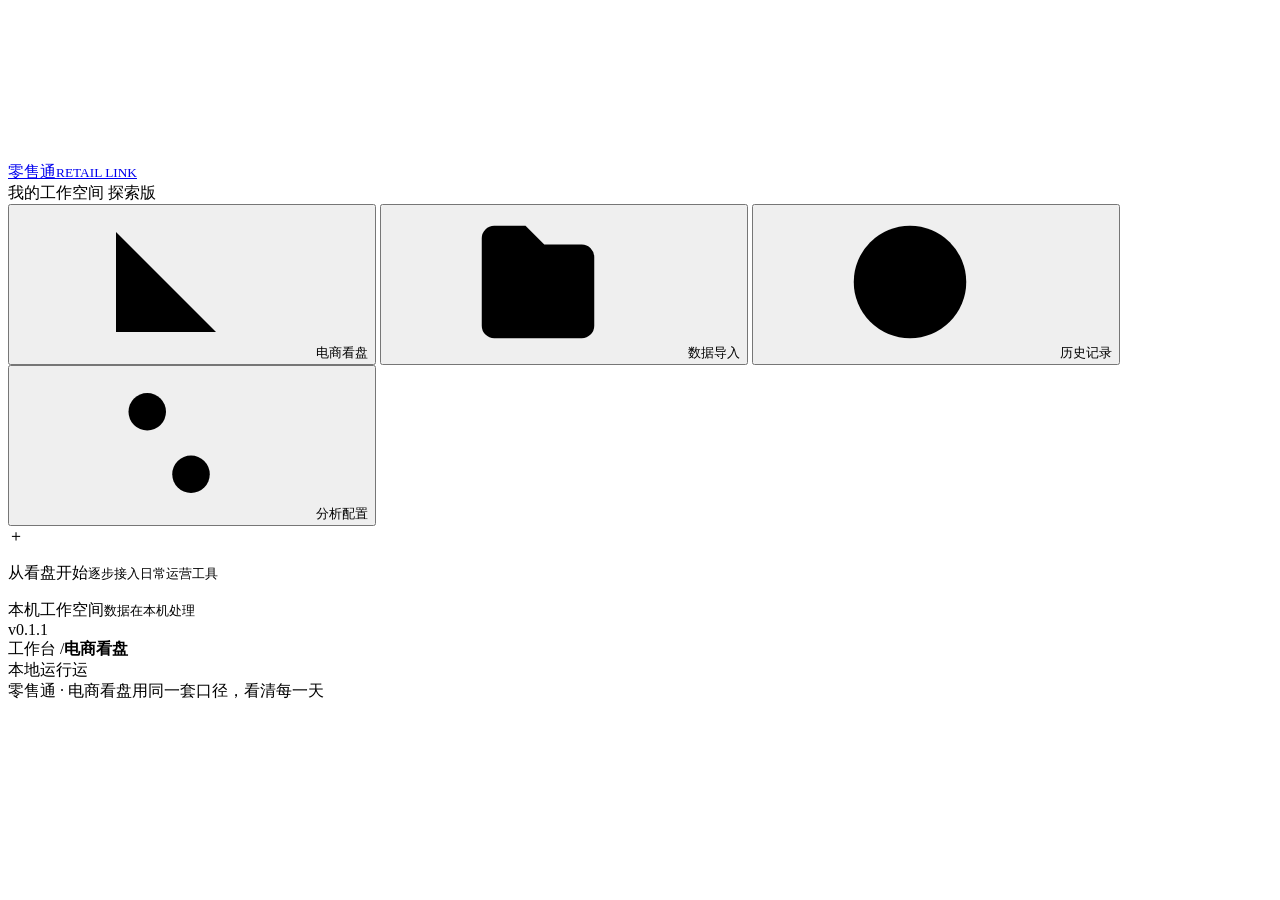
==== web/index.html @ 068721f4 "Initial Retail Link project" ====
<!doctype html>
<html lang="zh-CN">
<head>
  <meta charset="utf-8">
  <meta name="viewport" content="width=device-width,initial-scale=1">
  <meta name="theme-color" content="#151929">
  <title>电商看盘 · 零售通</title>
  <link rel="stylesheet" href="/styles.css">
  <link rel="stylesheet" href="/daily.css">
  <link rel="stylesheet" href="/ui-foundation.css">
  <link rel="stylesheet" href="/appearance.css">
  <script src="/appearance.js"></script>
</head>
<body>
  <svg class="svg-sprite" xmlns="http://www.w3.org/2000/svg" aria-hidden="true">
    <symbol id="i-grid" viewBox="0 0 24 24"><rect x="3.5" y="3.5" width="6" height="6" rx="1.5"/><rect x="14.5" y="3.5" width="6" height="6" rx="1.5"/><rect x="3.5" y="14.5" width="6" height="6" rx="1.5"/><rect x="14.5" y="14.5" width="6" height="6" rx="1.5"/></symbol>
    <symbol id="i-chart" viewBox="0 0 24 24"><path d="M4 4v16h16M8 14v3m5-8v8m5-12v12"/></symbol>
    <symbol id="i-file" viewBox="0 0 24 24"><path d="M14 3H6a2 2 0 0 0-2 2v14a2 2 0 0 0 2 2h12a2 2 0 0 0 2-2V9z"/><path d="M14 3v6h6M8 13h8m-8 4h5"/></symbol>
    <symbol id="i-folder" viewBox="0 0 24 24"><path d="M3 7V5a2 2 0 0 1 2-2h5l3 3h6a2 2 0 0 1 2 2v11a2 2 0 0 1-2 2H5a2 2 0 0 1-2-2V7z"/></symbol>
    <symbol id="i-settings" viewBox="0 0 24 24"><path d="M4 7h16M4 17h16"/><circle cx="9" cy="7" r="3"/><circle cx="16" cy="17" r="3"/></symbol>
    <symbol id="i-upload" viewBox="0 0 24 24"><path d="M12 16V3m-5 5 5-5 5 5M4 15v4a2 2 0 0 0 2 2h12a2 2 0 0 0 2-2v-4"/></symbol>
    <symbol id="i-download" viewBox="0 0 24 24"><path d="M12 3v13m-5-5 5 5 5-5M4 15v4a2 2 0 0 0 2 2h12a2 2 0 0 0 2-2v-4"/></symbol>
    <symbol id="i-arrow" viewBox="0 0 24 24"><path d="M5 12h14m-6-6 6 6-6 6"/></symbol>
    <symbol id="i-chevron" viewBox="0 0 24 24"><path d="m9 5 7 7-7 7"/></symbol>
    <symbol id="i-search" viewBox="0 0 24 24"><circle cx="10.5" cy="10.5" r="6.5"/><path d="m16 16 5 5"/></symbol>
    <symbol id="i-box" viewBox="0 0 24 24"><path d="m12 3 9 5v9l-9 5-9-5V8zM3 8l9 5 9-5M12 13v9M7.5 5.5l9 5"/></symbol>
    <symbol id="i-truck" viewBox="0 0 24 24"><path d="M2 5h12v12H2zM14 9h4l4 4v4h-8"/><circle cx="6" cy="18" r="2"/><circle cx="18" cy="18" r="2"/></symbol>
    <symbol id="i-alert" viewBox="0 0 24 24"><path d="m10.3 4.1-8 14A2 2 0 0 0 4 21h16a2 2 0 0 0 1.7-2.9l-8-14a2 2 0 0 0-3.4 0zM12 9v4m0 4h.01"/></symbol>
    <symbol id="i-check" viewBox="0 0 24 24"><path d="m5 12 4 4L19 6"/></symbol>
    <symbol id="i-close" viewBox="0 0 24 24"><path d="m6 6 12 12M6 18 18 6"/></symbol>
    <symbol id="i-refresh" viewBox="0 0 24 24"><path d="M20 7v5h-5M4 17v-5h5"/><path d="M6.2 7a7 7 0 0 1 11.5-1L20 9M4 15l2.3 3A7 7 0 0 0 18 17"/></symbol>
    <symbol id="i-info" viewBox="0 0 24 24"><circle cx="12" cy="12" r="9"/><path d="M12 11v6m0-10h.01"/></symbol>
    <symbol id="i-edit" viewBox="0 0 24 24"><path d="m16 3 5 5-12 12-6 1 1-6zM13 6l5 5"/></symbol>
    <symbol id="i-clock" viewBox="0 0 24 24"><circle cx="12" cy="12" r="9"/><path d="M12 7v5l3 2"/></symbol>
    <symbol id="i-bolt" viewBox="0 0 24 24"><path d="m13 2-9 12h7l-1 8 10-13h-8z"/></symbol>
    <symbol id="i-table" viewBox="0 0 24 24"><rect x="3" y="4" width="18" height="16" rx="2"/><path d="M3 9h18M9 9v11m6-11v11"/></symbol>
  </svg>
  <aside class="sidebar">
    <a class="brand" href="/" aria-label="零售通首页"><span class="brand-mark"><span></span><span></span><span></span></span><span>零售通<small>RETAIL LINK</small></span></a>
    <div class="workspace-label">我的工作空间 <span>探索版</span></div>
    <nav aria-label="主导航">
      <button class="nav-item active" data-nav="dashboard" aria-label="电商看盘"><svg class="icon"><use href="#i-chart"/></svg><span>电商看盘</span><span class="nav-dot"></span></button>
      <button class="nav-item" data-action="open-import" aria-label="数据导入"><svg class="icon"><use href="#i-folder"/></svg><span>数据导入</span></button>
      <button class="nav-item" data-action="open-history" aria-label="历史记录"><svg class="icon"><use href="#i-clock"/></svg><span>历史记录</span></button>
      <button class="nav-item" data-action="open-config" aria-label="分析配置"><svg class="icon"><use href="#i-settings"/></svg><span>分析配置</span></button>
    </nav>
    <div class="sidebar-note"><span class="note-symbol">＋</span><p>从看盘开始<small>逐步接入日常运营工具</small></p></div>
    <div class="sidebar-footer"><span class="local-dot"></span><div>本机工作空间<small>数据在本机处理</small></div><span class="version">v0.1.1</span></div>
  </aside>
  <div class="app-shell">
    <header class="topbar"><div class="breadcrumb">工作台 <span>/</span><strong>电商看盘</strong></div><div class="topbar-right"><span class="local-status"><i></i> 本地运行</span><span class="avatar">运</span></div></header>
    <main id="app" tabindex="-1"></main>
    <footer class="page-footer"><span>零售通 · 电商看盘</span><span>用同一套口径，看清每一天</span></footer>
  </div>
  <input type="file" id="file-input" accept=".xlsx,.xlsm" hidden>
  <div id="modal-root"></div><div id="drawer-root"></div>
  <div id="drag-overlay" hidden><div><svg class="icon"><use href="#i-upload"/></svg><h2>松开文件，开始分析</h2><p>支持 .xlsx 和 .xlsm 工作簿</p></div></div>
  <div id="busy-overlay" hidden aria-live="polite"><div class="busy-card"><div class="spinner"></div><strong id="busy-label">正在分析工作簿</strong><span>整理数据与计算指标，请稍候</span></div></div>
  <div id="toast-root" aria-live="polite"></div>
  <script type="module" src="/app.js"></script>
  <script defer src="/daily.js"></script>
</body>
</html>
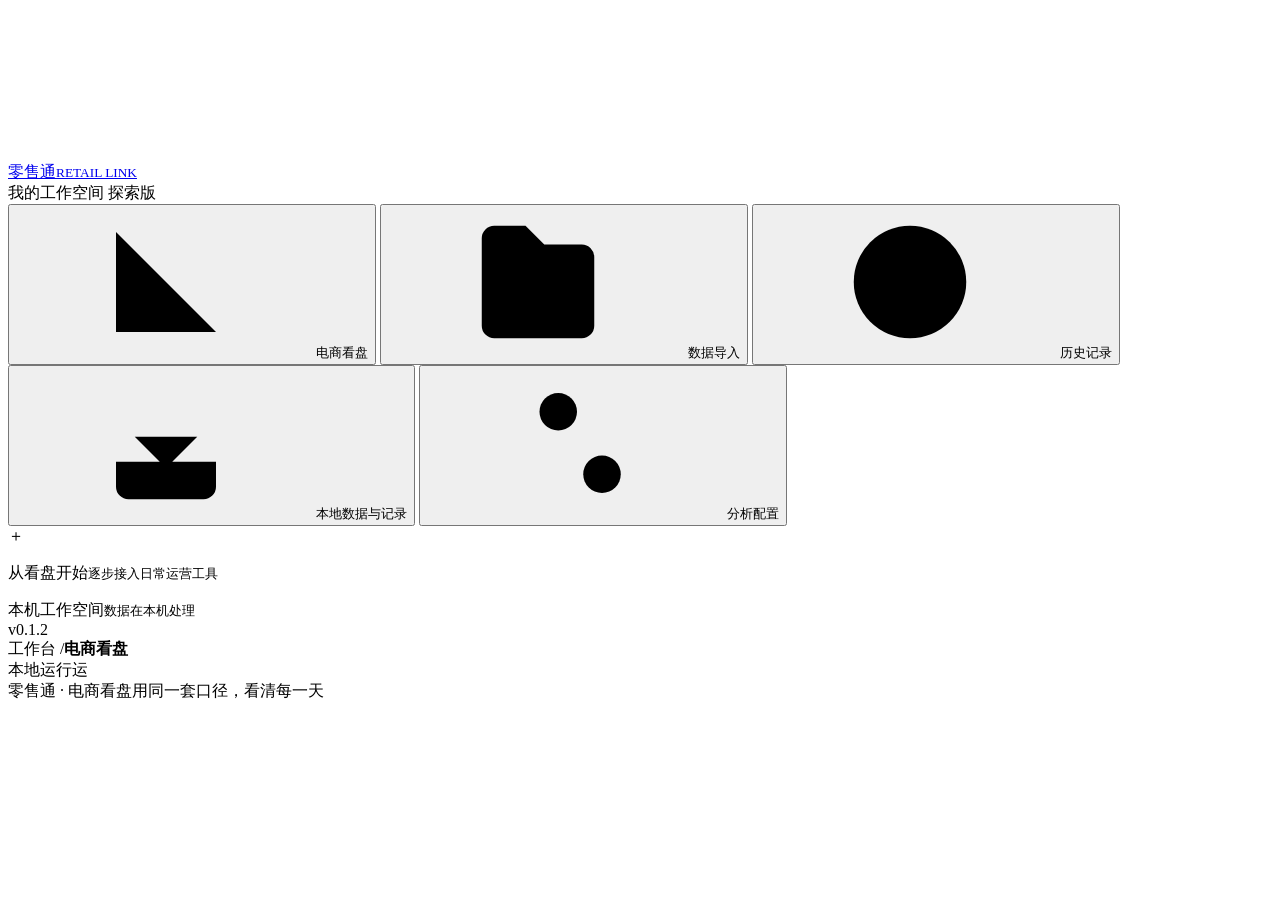
==== commit f3495c24: "Add verified Excel export, file rollback and local data migration" ====
--- a/web/index.html
+++ b/web/index.html
@@ -42,10 +42,11 @@
       <button class="nav-item active" data-nav="dashboard" aria-label="电商看盘"><svg class="icon"><use href="#i-chart"/></svg><span>电商看盘</span><span class="nav-dot"></span></button>
       <button class="nav-item" data-action="open-import" aria-label="数据导入"><svg class="icon"><use href="#i-folder"/></svg><span>数据导入</span></button>
       <button class="nav-item" data-action="open-history" aria-label="历史记录"><svg class="icon"><use href="#i-clock"/></svg><span>历史记录</span></button>
+      <button class="nav-item" data-action="open-data-tools" aria-label="本地数据与记录"><svg class="icon"><use href="#i-download"/></svg><span>本地数据与记录</span></button>
       <button class="nav-item" data-action="open-config" aria-label="分析配置"><svg class="icon"><use href="#i-settings"/></svg><span>分析配置</span></button>
     </nav>
     <div class="sidebar-note"><span class="note-symbol">＋</span><p>从看盘开始<small>逐步接入日常运营工具</small></p></div>
-    <div class="sidebar-footer"><span class="local-dot"></span><div>本机工作空间<small>数据在本机处理</small></div><span class="version">v0.1.1</span></div>
+    <div class="sidebar-footer"><span class="local-dot"></span><div>本机工作空间<small>数据在本机处理</small></div><span class="version">v0.1.2</span></div>
   </aside>
   <div class="app-shell">
     <header class="topbar"><div class="breadcrumb">工作台 <span>/</span><strong>电商看盘</strong></div><div class="topbar-right"><span class="local-status"><i></i> 本地运行</span><span class="avatar">运</span></div></header>
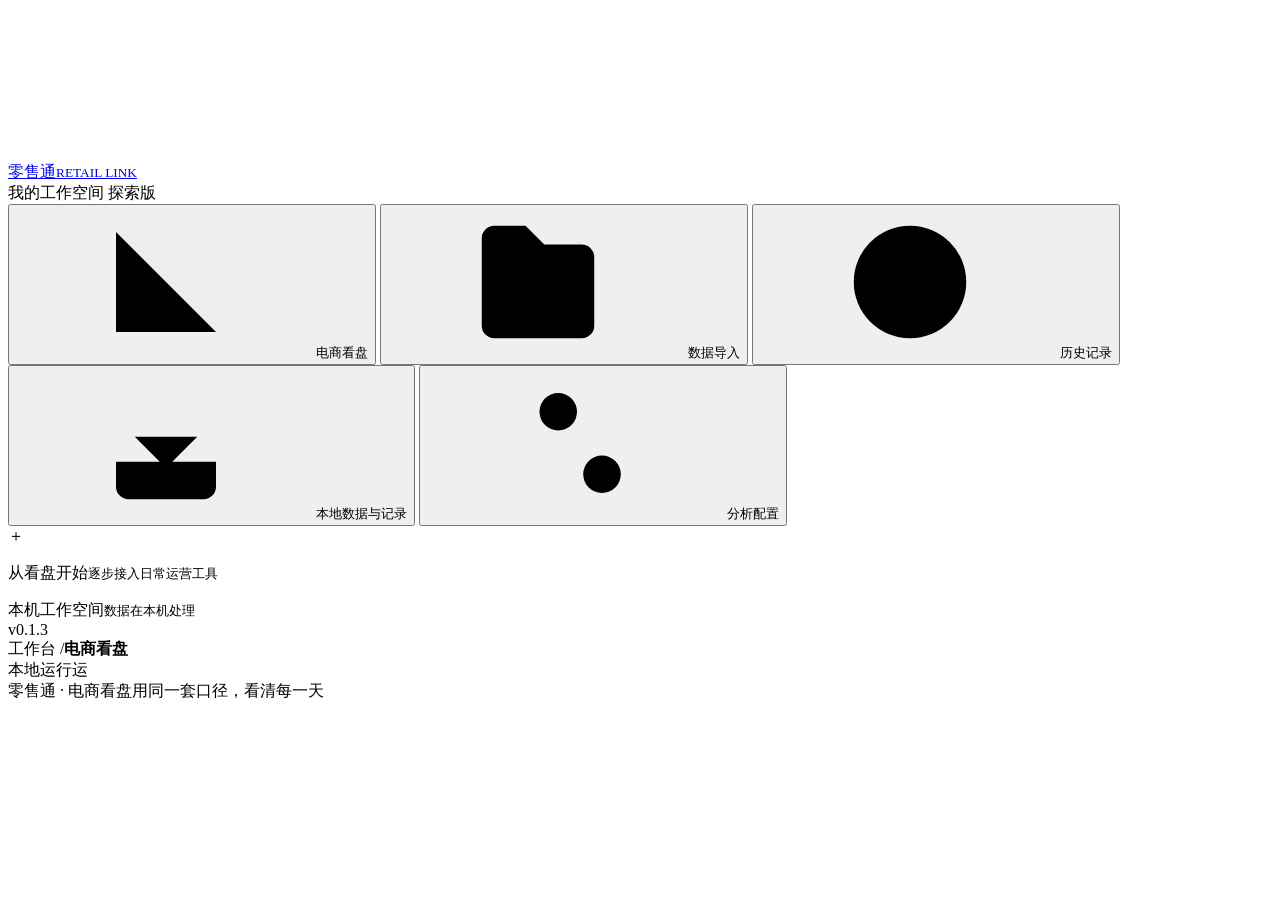
==== commit d1b6a824: "Add reviewed multi-file imports and persistent format baselines" ====
--- a/web/index.html
+++ b/web/index.html
@@ -7,6 +7,7 @@
   <title>电商看盘 · 零售通</title>
   <link rel="stylesheet" href="/styles.css">
   <link rel="stylesheet" href="/daily.css">
+  <link rel="stylesheet" href="/dataset.css">
   <link rel="stylesheet" href="/ui-foundation.css">
   <link rel="stylesheet" href="/appearance.css">
   <script src="/appearance.js"></script>
@@ -46,19 +47,20 @@
       <button class="nav-item" data-action="open-config" aria-label="分析配置"><svg class="icon"><use href="#i-settings"/></svg><span>分析配置</span></button>
     </nav>
     <div class="sidebar-note"><span class="note-symbol">＋</span><p>从看盘开始<small>逐步接入日常运营工具</small></p></div>
-    <div class="sidebar-footer"><span class="local-dot"></span><div>本机工作空间<small>数据在本机处理</small></div><span class="version">v0.1.2</span></div>
+    <div class="sidebar-footer"><span class="local-dot"></span><div>本机工作空间<small>数据在本机处理</small></div><span class="version">v0.1.3</span></div>
   </aside>
   <div class="app-shell">
     <header class="topbar"><div class="breadcrumb">工作台 <span>/</span><strong>电商看盘</strong></div><div class="topbar-right"><span class="local-status"><i></i> 本地运行</span><span class="avatar">运</span></div></header>
     <main id="app" tabindex="-1"></main>
     <footer class="page-footer"><span>零售通 · 电商看盘</span><span>用同一套口径，看清每一天</span></footer>
   </div>
-  <input type="file" id="file-input" accept=".xlsx,.xlsm" hidden>
+  <input type="file" id="file-input" accept=".xlsx,.xlsm" multiple hidden>
   <div id="modal-root"></div><div id="drawer-root"></div>
   <div id="drag-overlay" hidden><div><svg class="icon"><use href="#i-upload"/></svg><h2>松开文件，开始分析</h2><p>支持 .xlsx 和 .xlsm 工作簿</p></div></div>
   <div id="busy-overlay" hidden aria-live="polite"><div class="busy-card"><div class="spinner"></div><strong id="busy-label">正在分析工作簿</strong><span>整理数据与计算指标，请稍候</span></div></div>
   <div id="toast-root" aria-live="polite"></div>
   <script type="module" src="/app.js"></script>
   <script defer src="/daily.js"></script>
+  <script defer src="/dataset.js"></script>
 </body>
 </html>
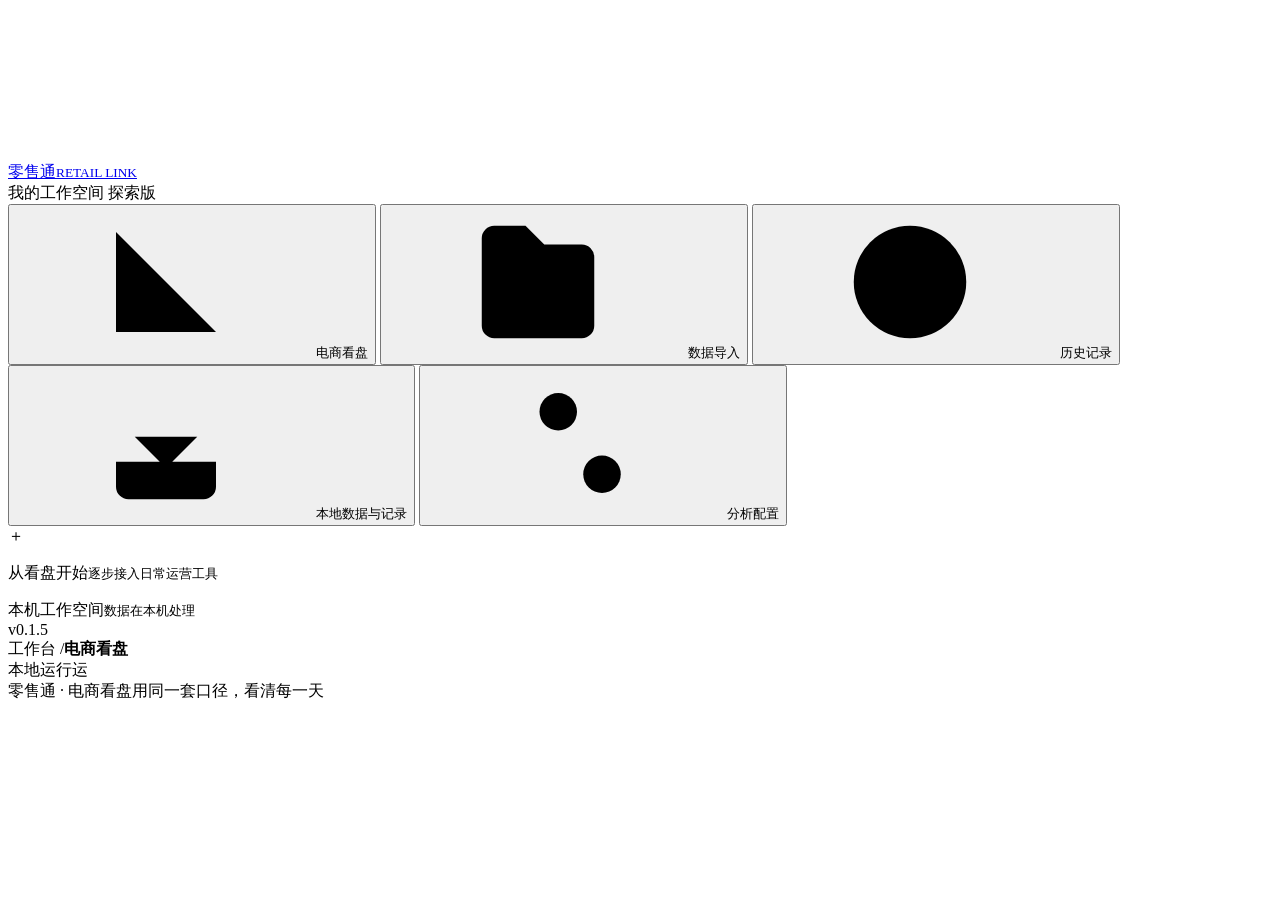
==== commit 70e7618d: "Add self-contained Mac app and paired desktop release workflow" ====
--- a/web/index.html
+++ b/web/index.html
@@ -8,6 +8,7 @@
   <link rel="stylesheet" href="/styles.css">
   <link rel="stylesheet" href="/daily.css">
   <link rel="stylesheet" href="/dataset.css">
+  <link rel="stylesheet" href="/desktop.css">
   <link rel="stylesheet" href="/ui-foundation.css">
   <link rel="stylesheet" href="/appearance.css">
   <script src="/appearance.js"></script>
@@ -47,7 +48,7 @@
       <button class="nav-item" data-action="open-config" aria-label="分析配置"><svg class="icon"><use href="#i-settings"/></svg><span>分析配置</span></button>
     </nav>
     <div class="sidebar-note"><span class="note-symbol">＋</span><p>从看盘开始<small>逐步接入日常运营工具</small></p></div>
-    <div class="sidebar-footer"><span class="local-dot"></span><div>本机工作空间<small>数据在本机处理</small></div><span class="version">v0.1.3</span></div>
+    <div class="sidebar-footer"><span class="local-dot"></span><div>本机工作空间<small>数据在本机处理</small></div><span class="version" id="app-version">v0.1.5</span></div>
   </aside>
   <div class="app-shell">
     <header class="topbar"><div class="breadcrumb">工作台 <span>/</span><strong>电商看盘</strong></div><div class="topbar-right"><span class="local-status"><i></i> 本地运行</span><span class="avatar">运</span></div></header>
@@ -62,5 +63,6 @@
   <script type="module" src="/app.js"></script>
   <script defer src="/daily.js"></script>
   <script defer src="/dataset.js"></script>
+  <script defer src="/desktop.js"></script>
 </body>
 </html>
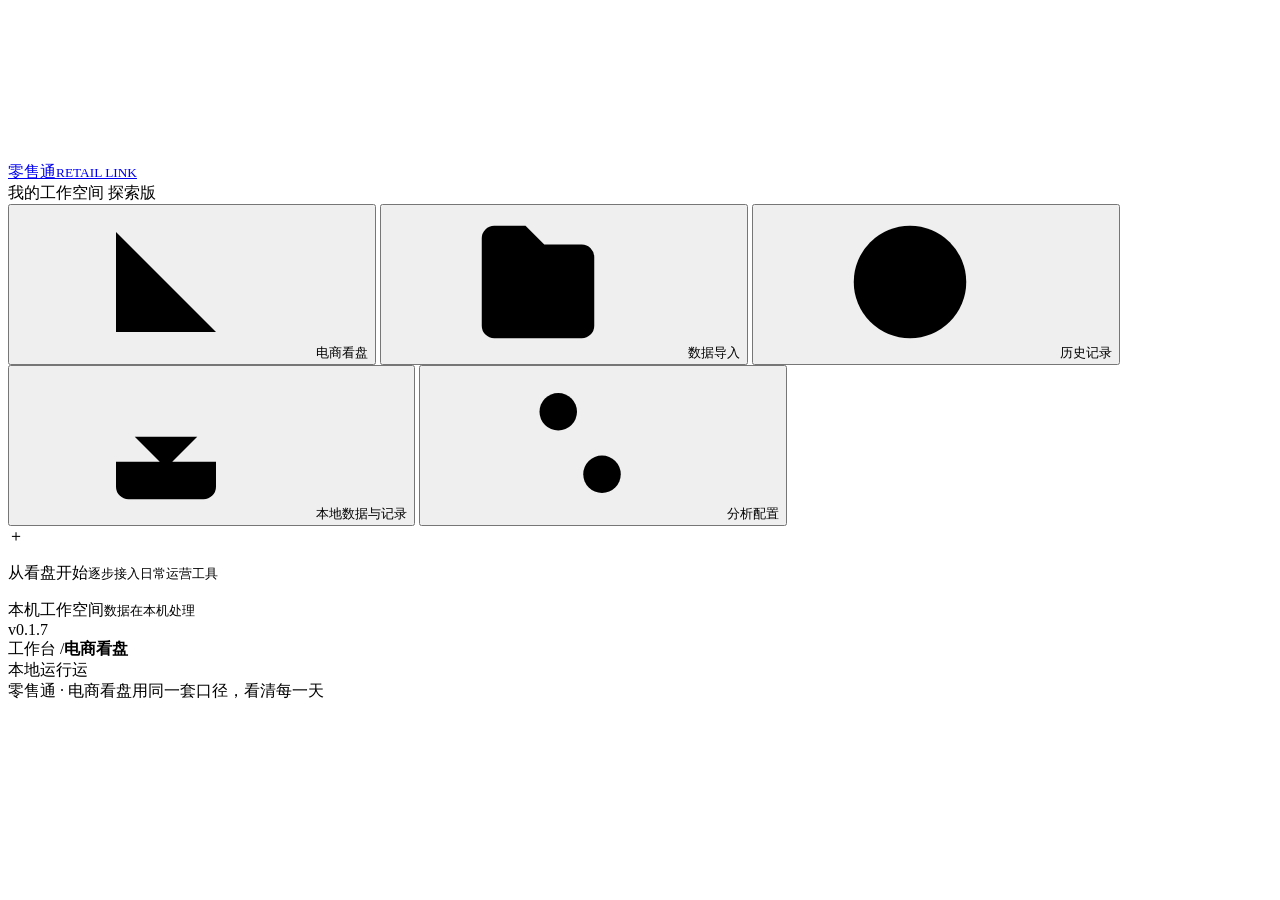
==== commit 8bcb1542: "Assess plan targets per product and deliver Mac 0.1.7" ====
--- a/web/index.html
+++ b/web/index.html
@@ -48,7 +48,7 @@
       <button class="nav-item" data-action="open-config" aria-label="分析配置"><svg class="icon"><use href="#i-settings"/></svg><span>分析配置</span></button>
     </nav>
     <div class="sidebar-note"><span class="note-symbol">＋</span><p>从看盘开始<small>逐步接入日常运营工具</small></p></div>
-    <div class="sidebar-footer"><span class="local-dot"></span><div>本机工作空间<small>数据在本机处理</small></div><span class="version" id="app-version">v0.1.5</span></div>
+    <div class="sidebar-footer"><span class="local-dot"></span><div>本机工作空间<small>数据在本机处理</small></div><span class="version" id="app-version">v0.1.7</span></div>
   </aside>
   <div class="app-shell">
     <header class="topbar"><div class="breadcrumb">工作台 <span>/</span><strong>电商看盘</strong></div><div class="topbar-right"><span class="local-status"><i></i> 本地运行</span><span class="avatar">运</span></div></header>
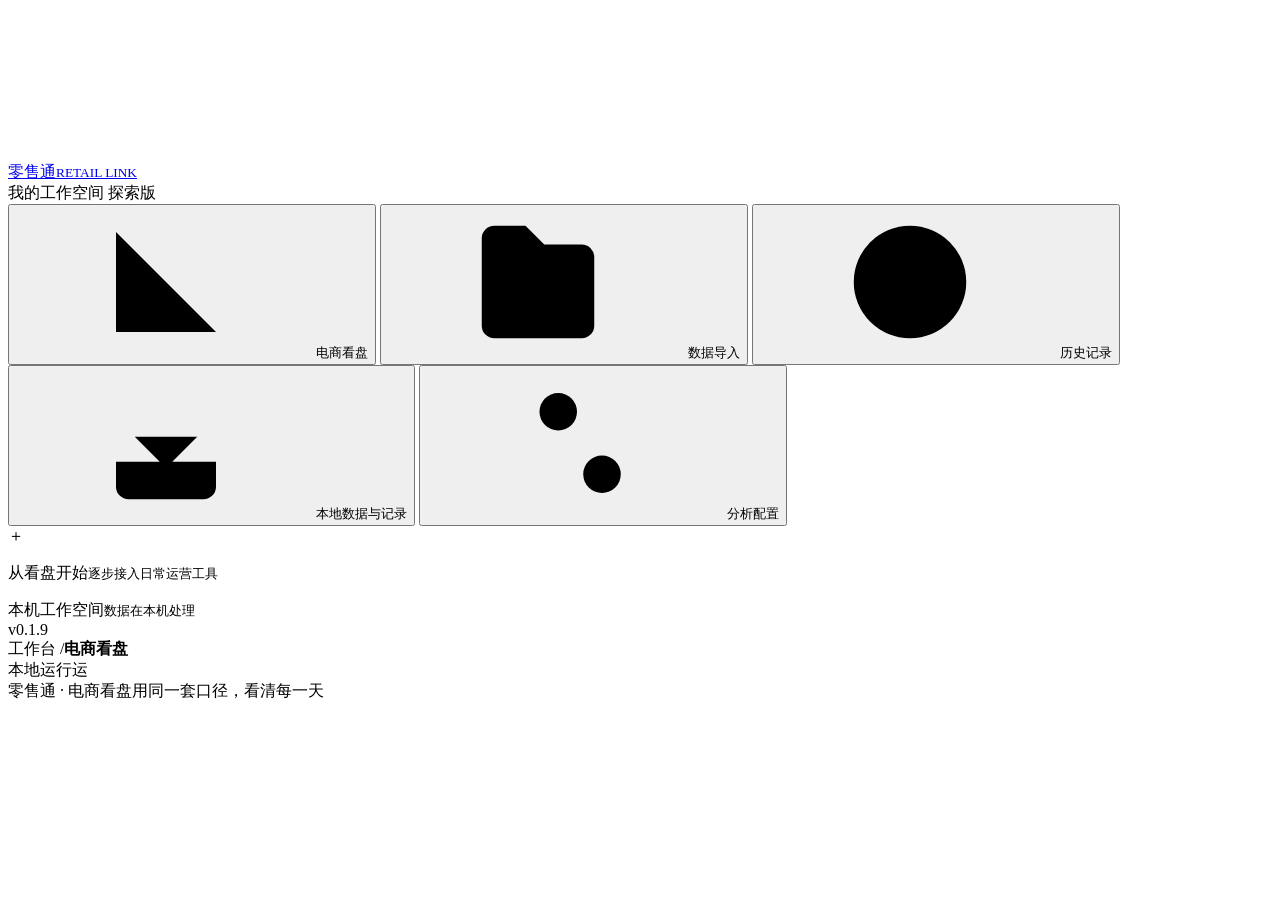
==== commit c3a54a9d: "Deliver Mac 0.1.9 paired daily imports and persistent product mappings" ====
--- a/web/index.html
+++ b/web/index.html
@@ -48,7 +48,7 @@
       <button class="nav-item" data-action="open-config" aria-label="分析配置"><svg class="icon"><use href="#i-settings"/></svg><span>分析配置</span></button>
     </nav>
     <div class="sidebar-note"><span class="note-symbol">＋</span><p>从看盘开始<small>逐步接入日常运营工具</small></p></div>
-    <div class="sidebar-footer"><span class="local-dot"></span><div>本机工作空间<small>数据在本机处理</small></div><span class="version" id="app-version">v0.1.7</span></div>
+    <div class="sidebar-footer"><span class="local-dot"></span><div>本机工作空间<small>数据在本机处理</small></div><span class="version" id="app-version">v0.1.9</span></div>
   </aside>
   <div class="app-shell">
     <header class="topbar"><div class="breadcrumb">工作台 <span>/</span><strong>电商看盘</strong></div><div class="topbar-right"><span class="local-status"><i></i> 本地运行</span><span class="avatar">运</span></div></header>
